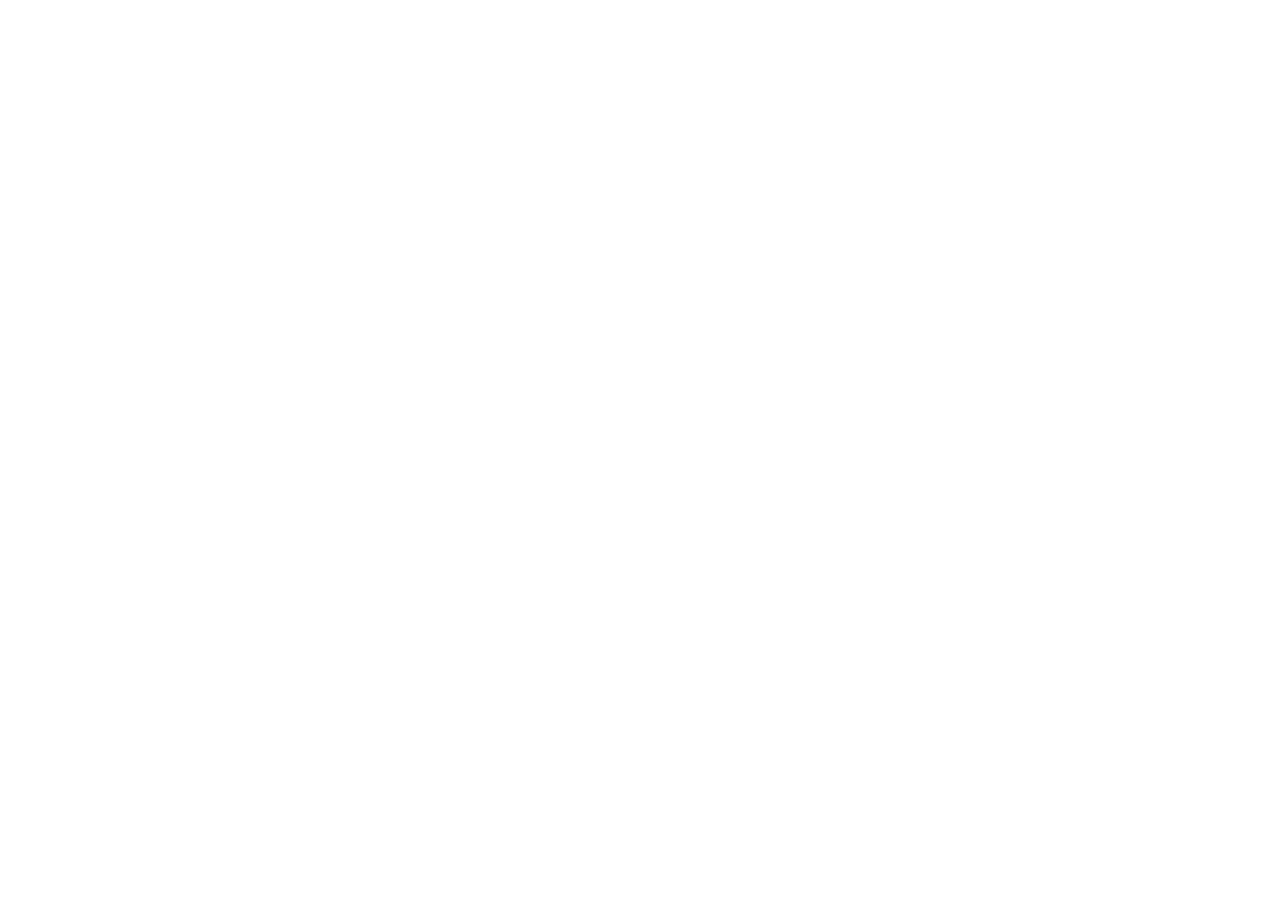
==== bm-recipe.html @ 6277b6ca "no changes committed lol" ====
<!DOCTYPE html>
<html lang="en">
  <head>
    <meta charset="UTF-8" />
    <meta name="viewport" content="width=device-width, initial-scale=1.0" />
    <title>Brazilian Sweet Corn Cake</title>
    <link rel="icon" type="image/x-icon" href="/images/favicon.ico" />
  </head>
  <body></body>
</html>
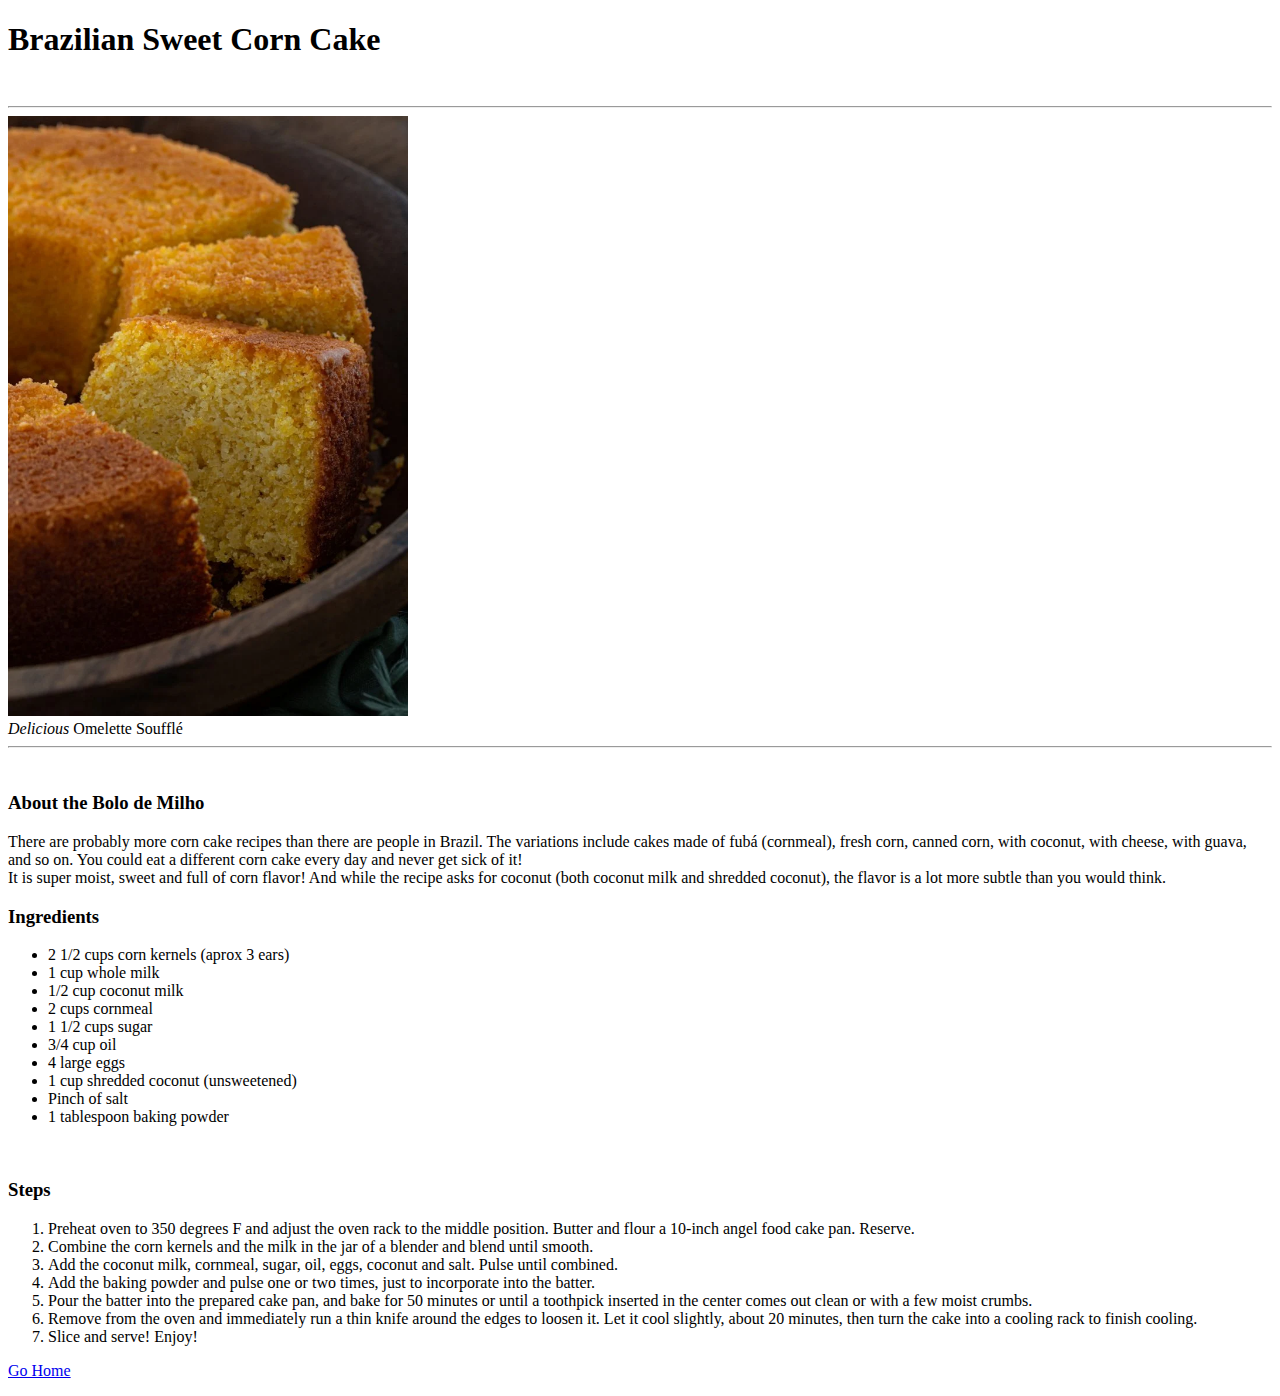
==== commit 3bfb8f75: "git commit" ====
--- a/bm-recipe.html
+++ b/bm-recipe.html
@@ -6,5 +6,71 @@
     <title>Brazilian Sweet Corn Cake</title>
     <link rel="icon" type="image/x-icon" href="/images/favicon.ico" />
   </head>
-  <body></body>
+  <body>
+    <h1>Brazilian Sweet Corn Cake</h1>
+    <br />
+    <hr />
+    <img src="bm-image.jpg" alt="" width="400" />
+    <figcaption><em>Delicious</em> Omelette Soufflé</figcaption>
+    <hr />
+    <br />
+    <h3>About the Bolo de Milho</h3>
+    <p>
+      There are probably more corn cake recipes than there are people in Brazil.
+      The variations include cakes made of fubá (cornmeal), fresh corn, canned
+      corn, with coconut, with cheese, with guava, and so on. You could eat a
+      different corn cake every day and never get sick of it!
+      <br />
+      It is super moist, sweet and full of corn flavor! And while the recipe
+      asks for coconut (both coconut milk and shredded coconut), the flavor is a
+      lot more subtle than you would think.
+    </p>
+    <h3>Ingredients</h3>
+    <ul>
+      <li>2 1/2 cups corn kernels (aprox 3 ears)</li>
+      <li>1 cup whole milk</li>
+      <li>1/2 cup coconut milk</li>
+      <li>2 cups cornmeal</li>
+      <li>1 1/2 cups sugar</li>
+      <li>3/4 cup oil</li>
+      <li>4 large eggs</li>
+      <li>1 cup shredded coconut (unsweetened)</li>
+      <li>Pinch of salt</li>
+      <li>1 tablespoon baking powder</li>
+    </ul>
+    <br />
+    <h3>Steps</h3>
+    <ol>
+      <li>
+        Preheat oven to 350 degrees F and adjust the oven rack to the middle
+        position. Butter and flour a 10-inch angel food cake pan. Reserve.
+      </li>
+      <li>
+        Combine the corn kernels and the milk in the jar of a blender and blend
+        until smooth.
+      </li>
+      <li>
+        Add the coconut milk, cornmeal, sugar, oil, eggs, coconut and salt.
+        Pulse until combined.
+      </li>
+      <li>
+        Add the baking powder and pulse one or two times, just to incorporate
+        into the batter.
+      </li>
+      <li>
+        Pour the batter into the prepared cake pan, and bake for 50 minutes or
+        until a toothpick inserted in the center comes out clean or with a few
+        moist crumbs.
+      </li>
+      <li>
+        Remove from the oven and immediately run a thin knife around the edges
+        to loosen it. Let it cool slightly, about 20 minutes, then turn the cake
+        into a cooling rack to finish cooling.
+      </li>
+      <li>Slice and serve! Enjoy!</li>
+    </ol>
+  </body>
+  <footer>
+    <p><a href="index.html">Go Home</a></p>
+  </footer>
 </html>
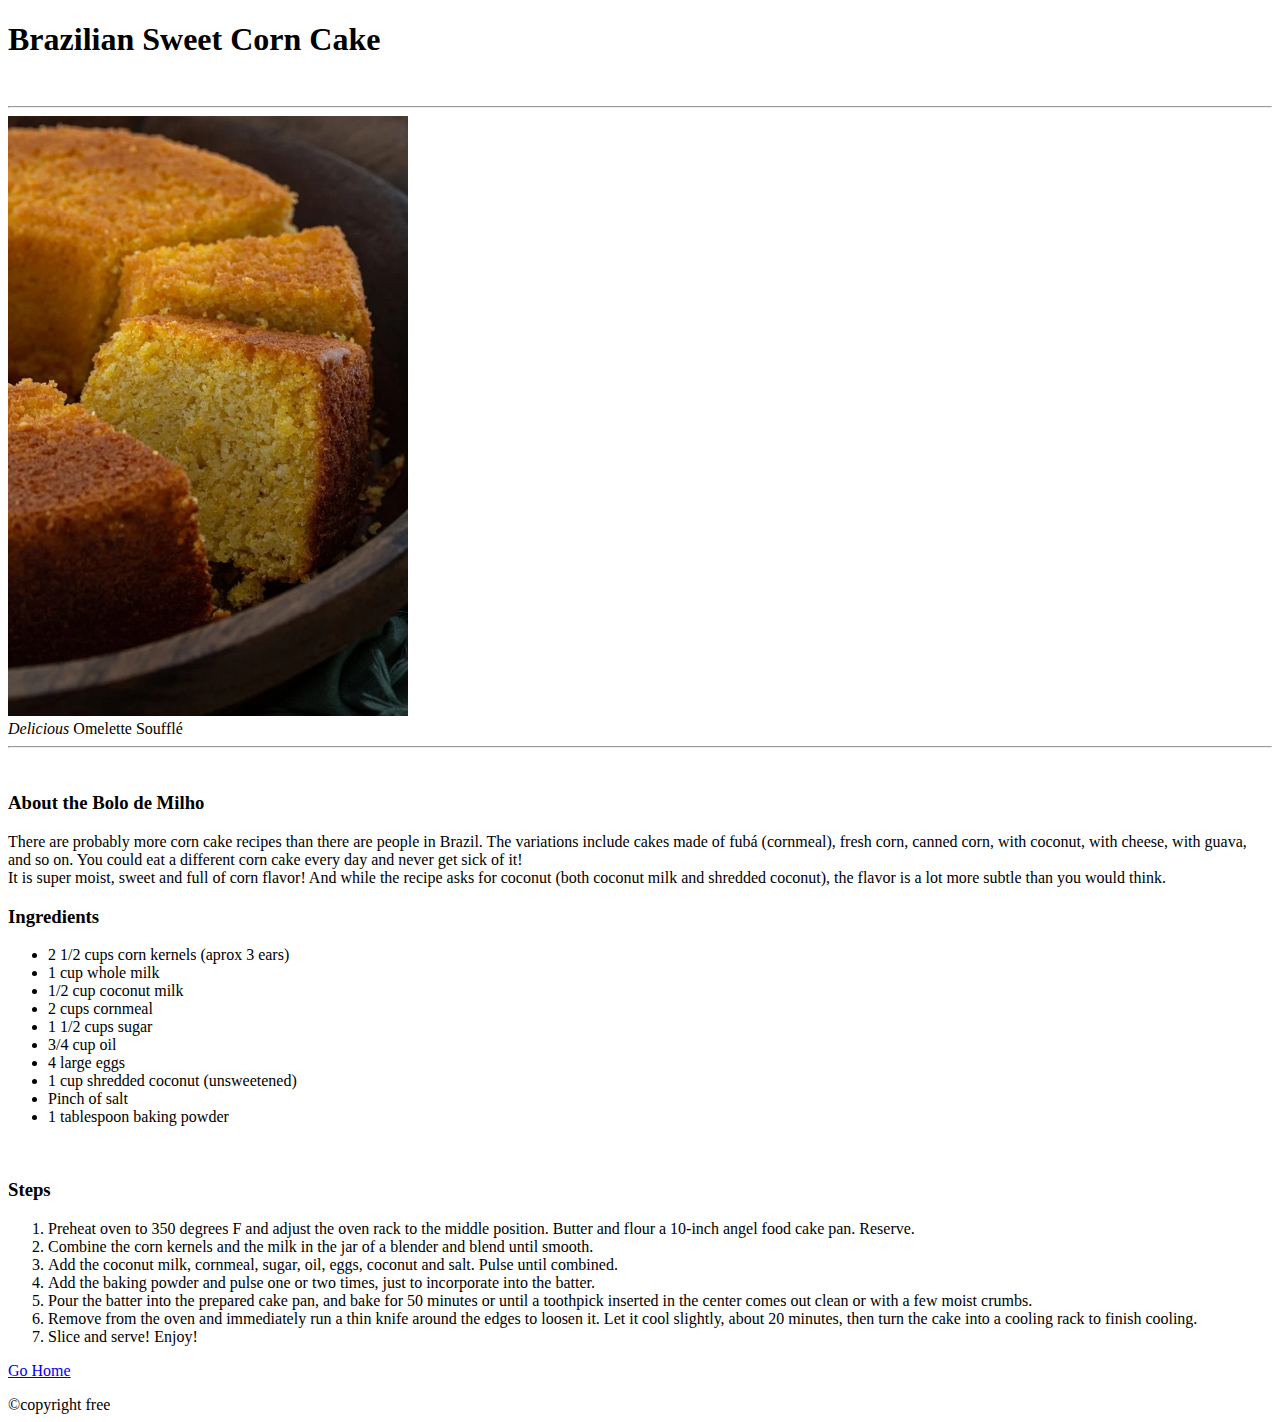
==== commit 634afe26: "Finished & added a 'copyright free' at the footer" ====
--- a/bm-recipe.html
+++ b/bm-recipe.html
@@ -72,5 +72,6 @@
   </body>
   <footer>
     <p><a href="index.html">Go Home</a></p>
+    &copy;copyright free
   </footer>
 </html>
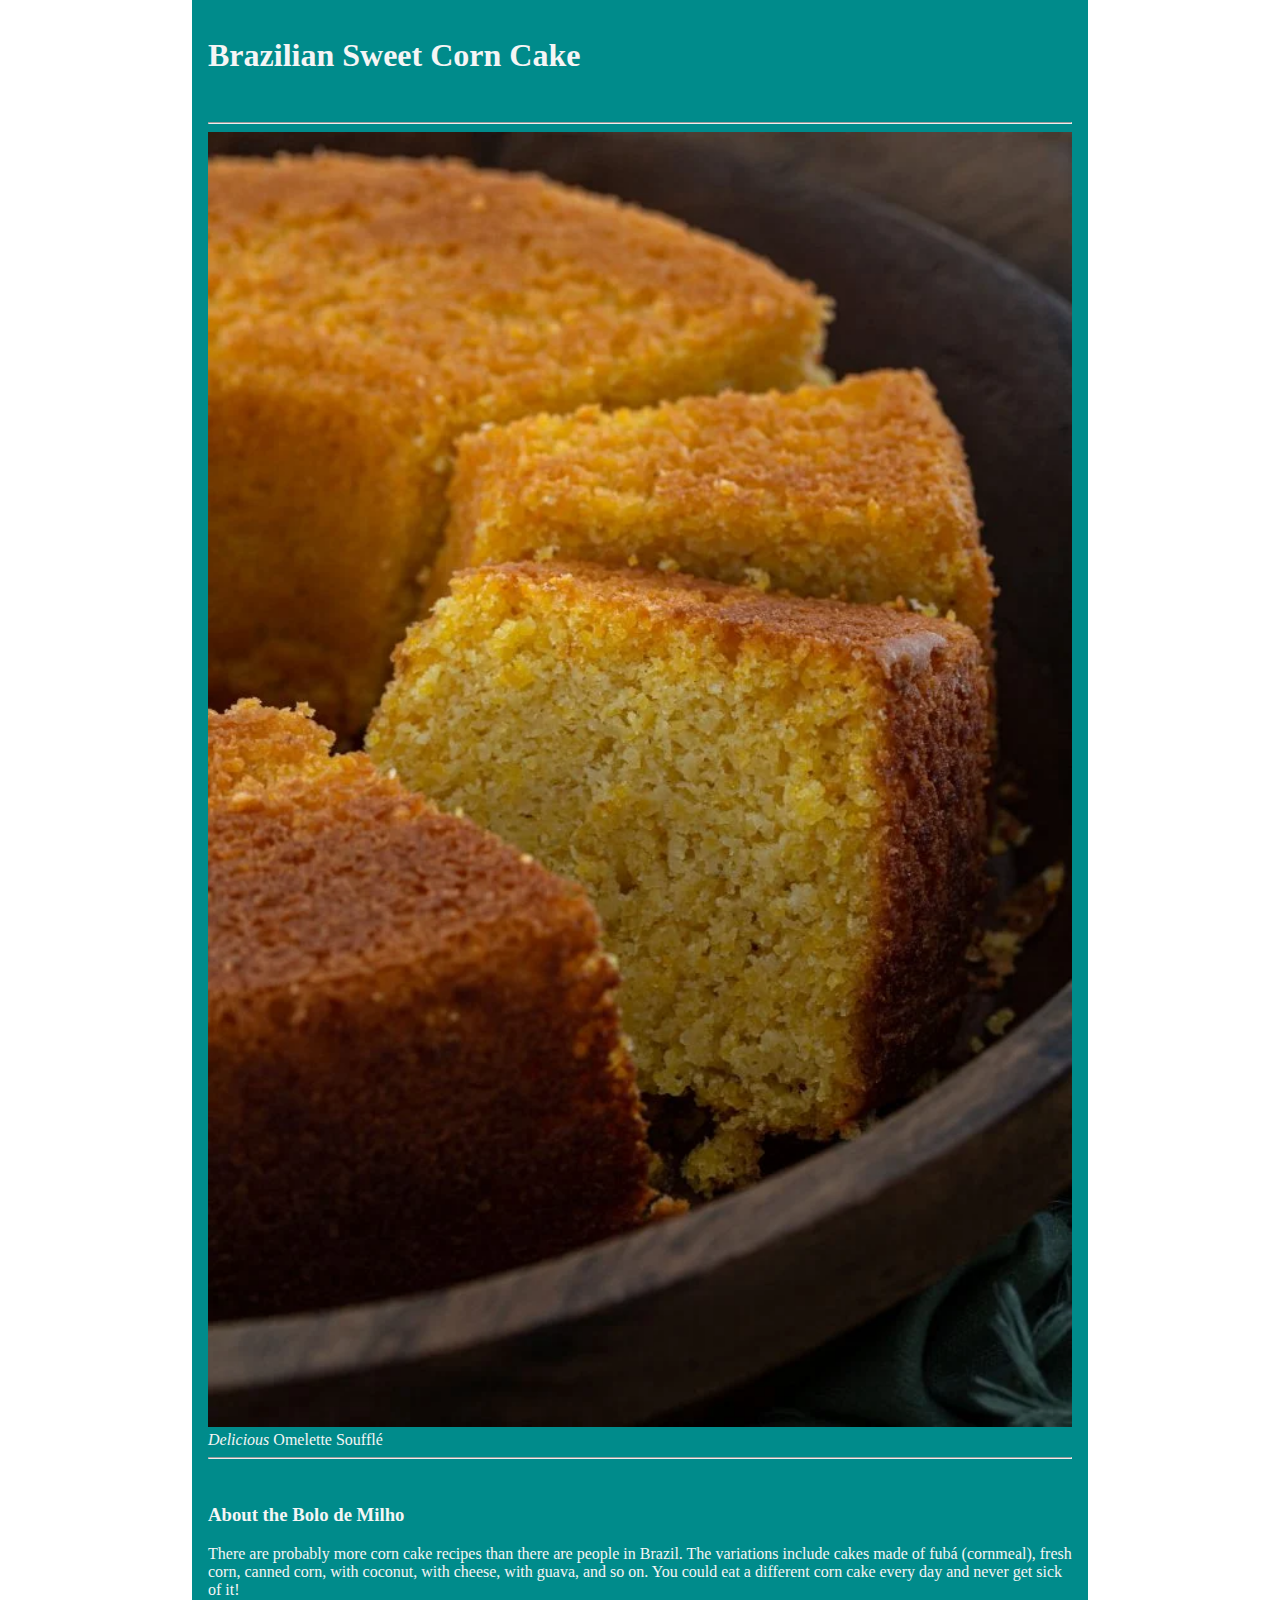
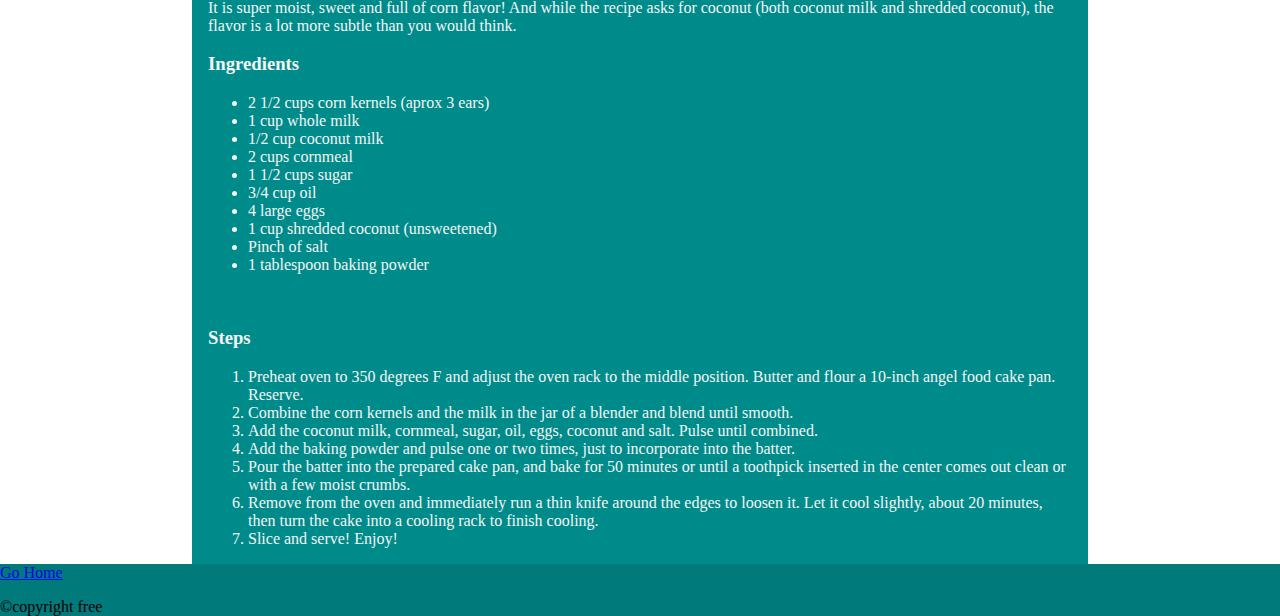
==== commit 0c4ddffe: "Added some css property and changes" ====
--- a/bm-recipe.html
+++ b/bm-recipe.html
@@ -5,12 +5,14 @@
     <meta name="viewport" content="width=device-width, initial-scale=1.0" />
     <title>Brazilian Sweet Corn Cake</title>
     <link rel="icon" type="image/x-icon" href="/images/favicon.ico" />
+    <link rel="stylesheet" href="style.css">
   </head>
   <body>
+    <div class="body">
     <h1>Brazilian Sweet Corn Cake</h1>
     <br />
     <hr />
-    <img src="bm-image.jpg" alt="" width="400" />
+    <img src="bm-image.jpg" alt="A fluffy and sweet Brazilian Corn Cake"/>
     <figcaption><em>Delicious</em> Omelette Soufflé</figcaption>
     <hr />
     <br />
@@ -69,9 +71,10 @@
       </li>
       <li>Slice and serve! Enjoy!</li>
     </ol>
+  </div>
   </body>
   <footer>
-    <p><a href="index.html">Go Home</a></p>
+    <p class="provisory-class"><a href="index.html">Go Home</a></p>
     &copy;copyright free
   </footer>
 </html>
--- a/style.css
+++ b/style.css
@@ -0,0 +1,27 @@
+body {
+    margin: 0;
+}
+
+.body {
+    background-color: darkcyan;
+    color: whitesmoke;
+    margin: 0 15%;
+    padding: 16px;
+}
+
+img {
+    width: 100%;
+}
+
+footer {
+    margin: 0dvh;
+    background-color: rgb(0, 122, 122);
+}
+
+.provisory-class {
+    margin-top: 0;
+}
+
+ol {
+    margin-bottom: 0;
+}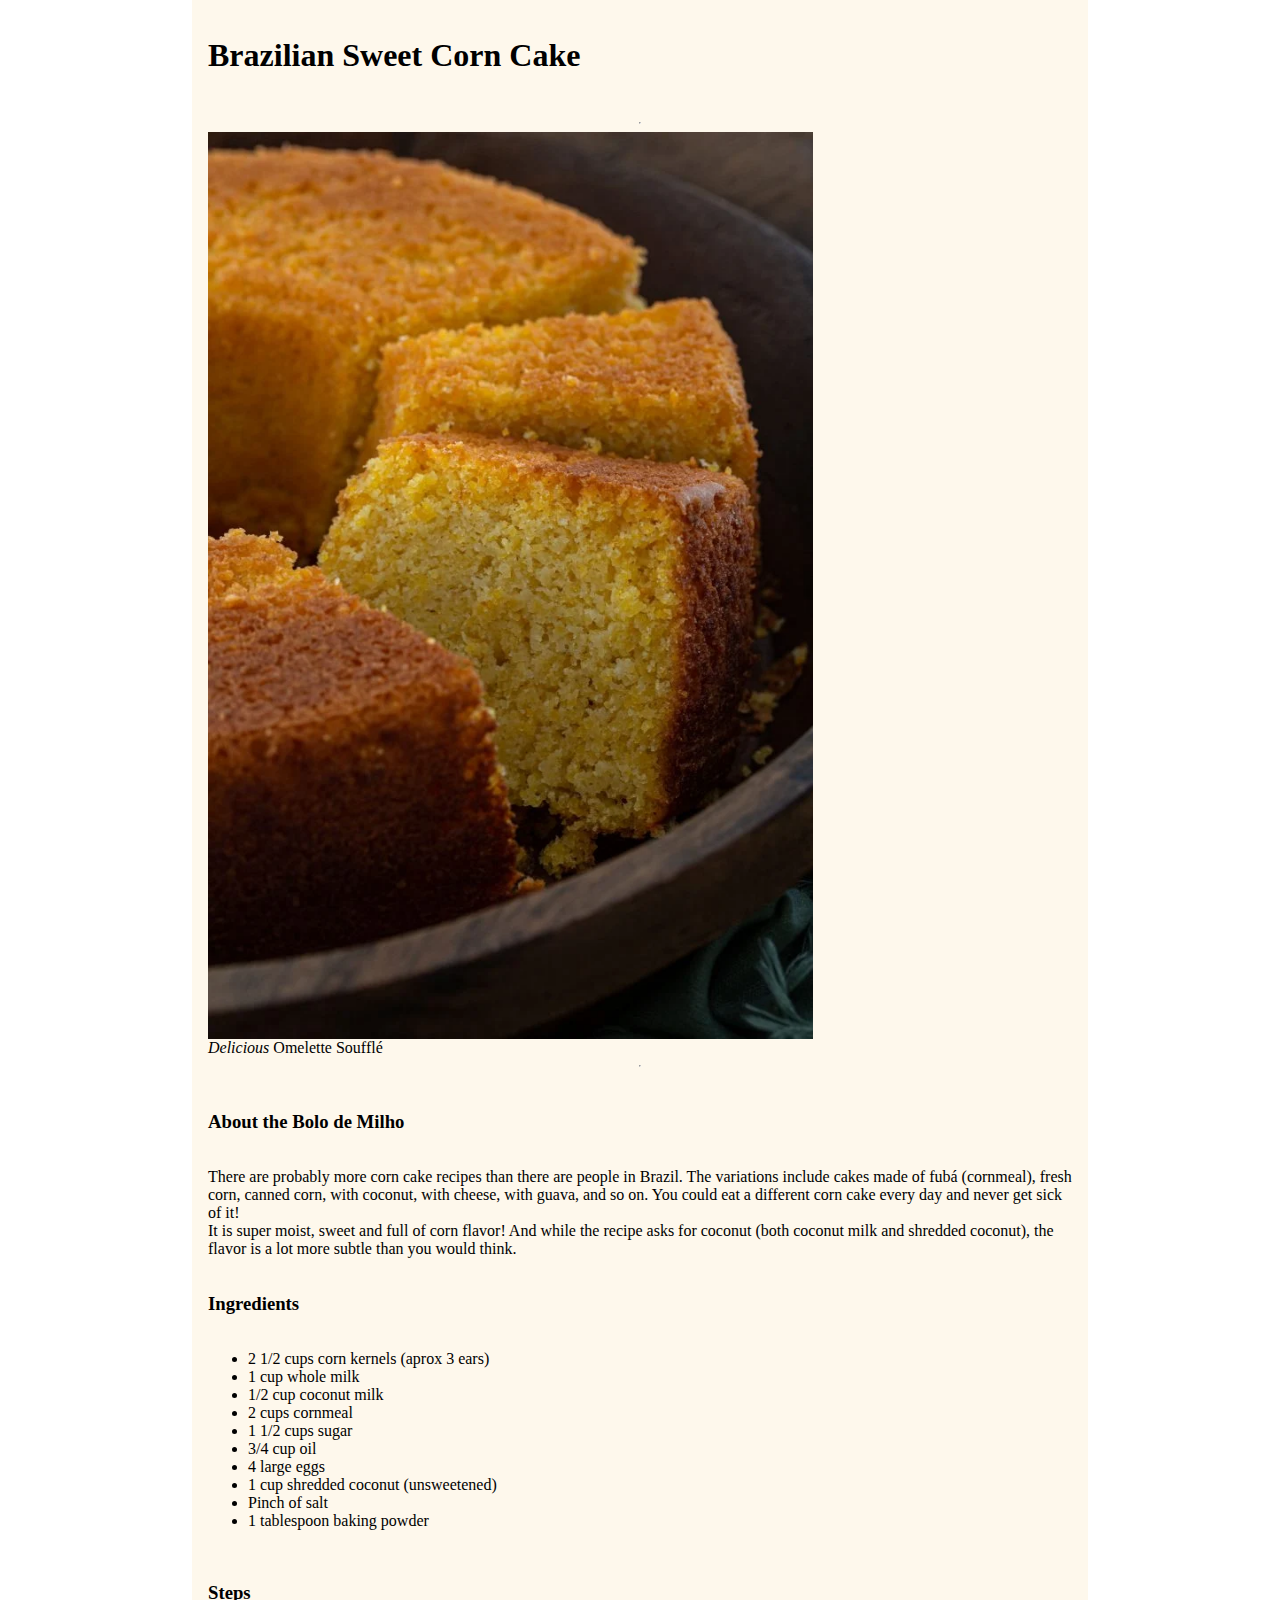
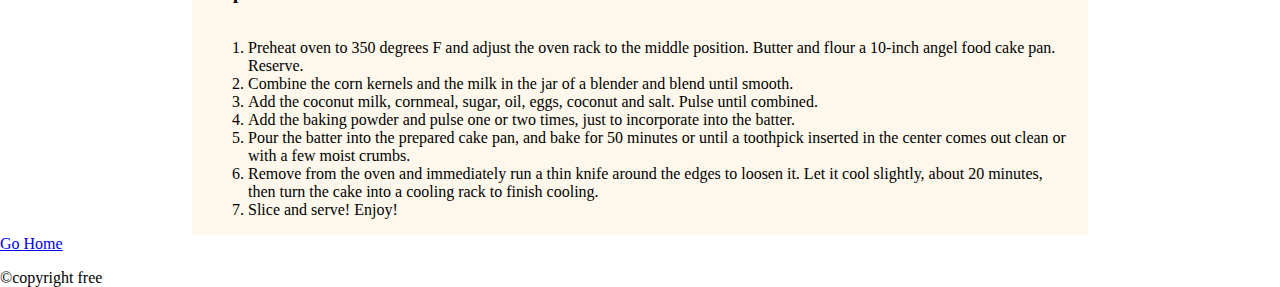
==== commit 23f52faf: "changed body class name and added background image" ====
--- a/bm-recipe.html
+++ b/bm-recipe.html
@@ -8,7 +8,7 @@
     <link rel="stylesheet" href="style.css">
   </head>
   <body>
-    <div class="body">
+    <div class="container">
     <h1>Brazilian Sweet Corn Cake</h1>
     <br />
     <hr />
--- a/style.css
+++ b/style.css
@@ -1,27 +1,38 @@
 body {
     margin: 0;
+    background-image: image-set(N);
 }
 
-.body {
-    background-color: darkcyan;
-    color: whitesmoke;
+.container {
+    background-color: #FEF8EC;
     margin: 0 15%;
     padding: 16px;
+    display: flex;
+    flex-direction: column;
 }
 
 img {
-    width: 100%;
+    width: 70%;
+}
+
+.home-img {
+    width: 75%;
 }
 
 footer {
     margin: 0dvh;
-    background-color: rgb(0, 122, 122);
+    background-color: rgb(0, 122, 122) #30B800;
 }
 
 .provisory-class {
     margin-top: 0;
 }
 
+#recipes{
+    display: flex;
+    flex-direction: row;
+}
+
 ol {
     margin-bottom: 0;
 }